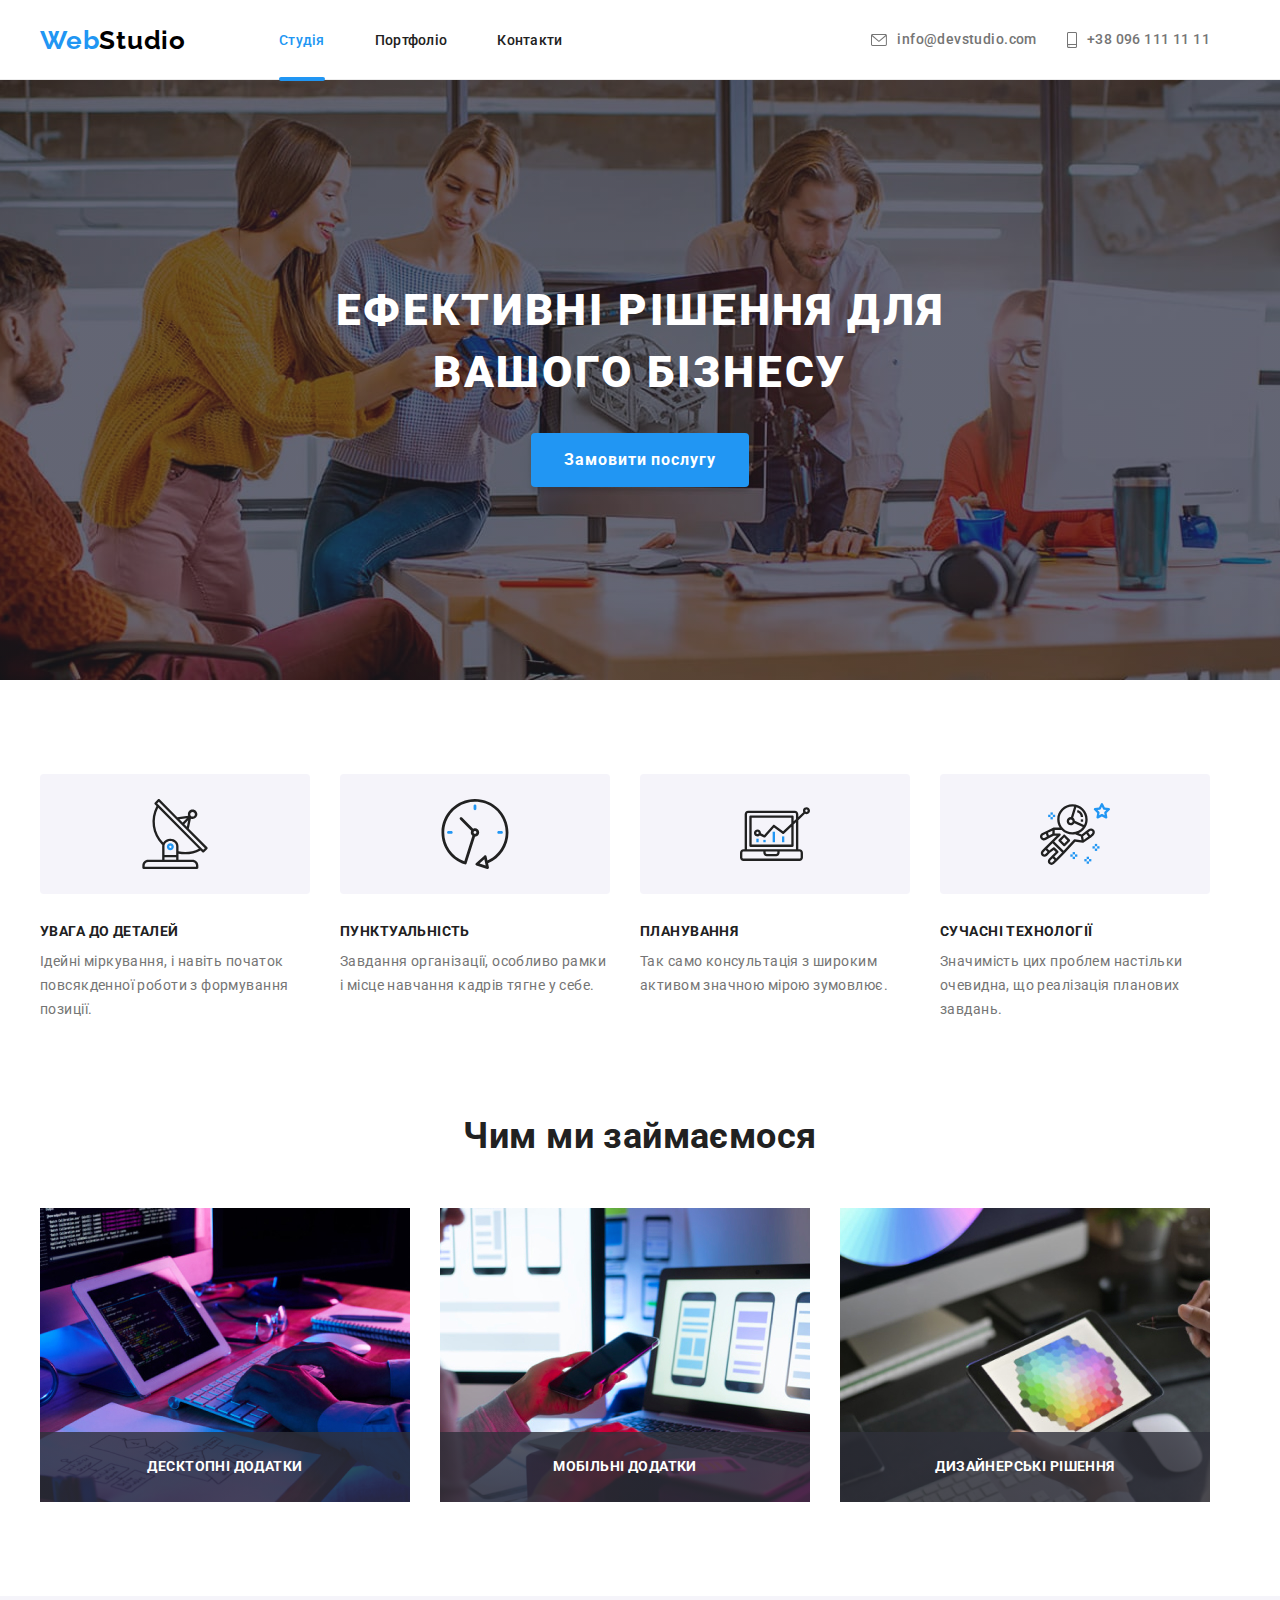
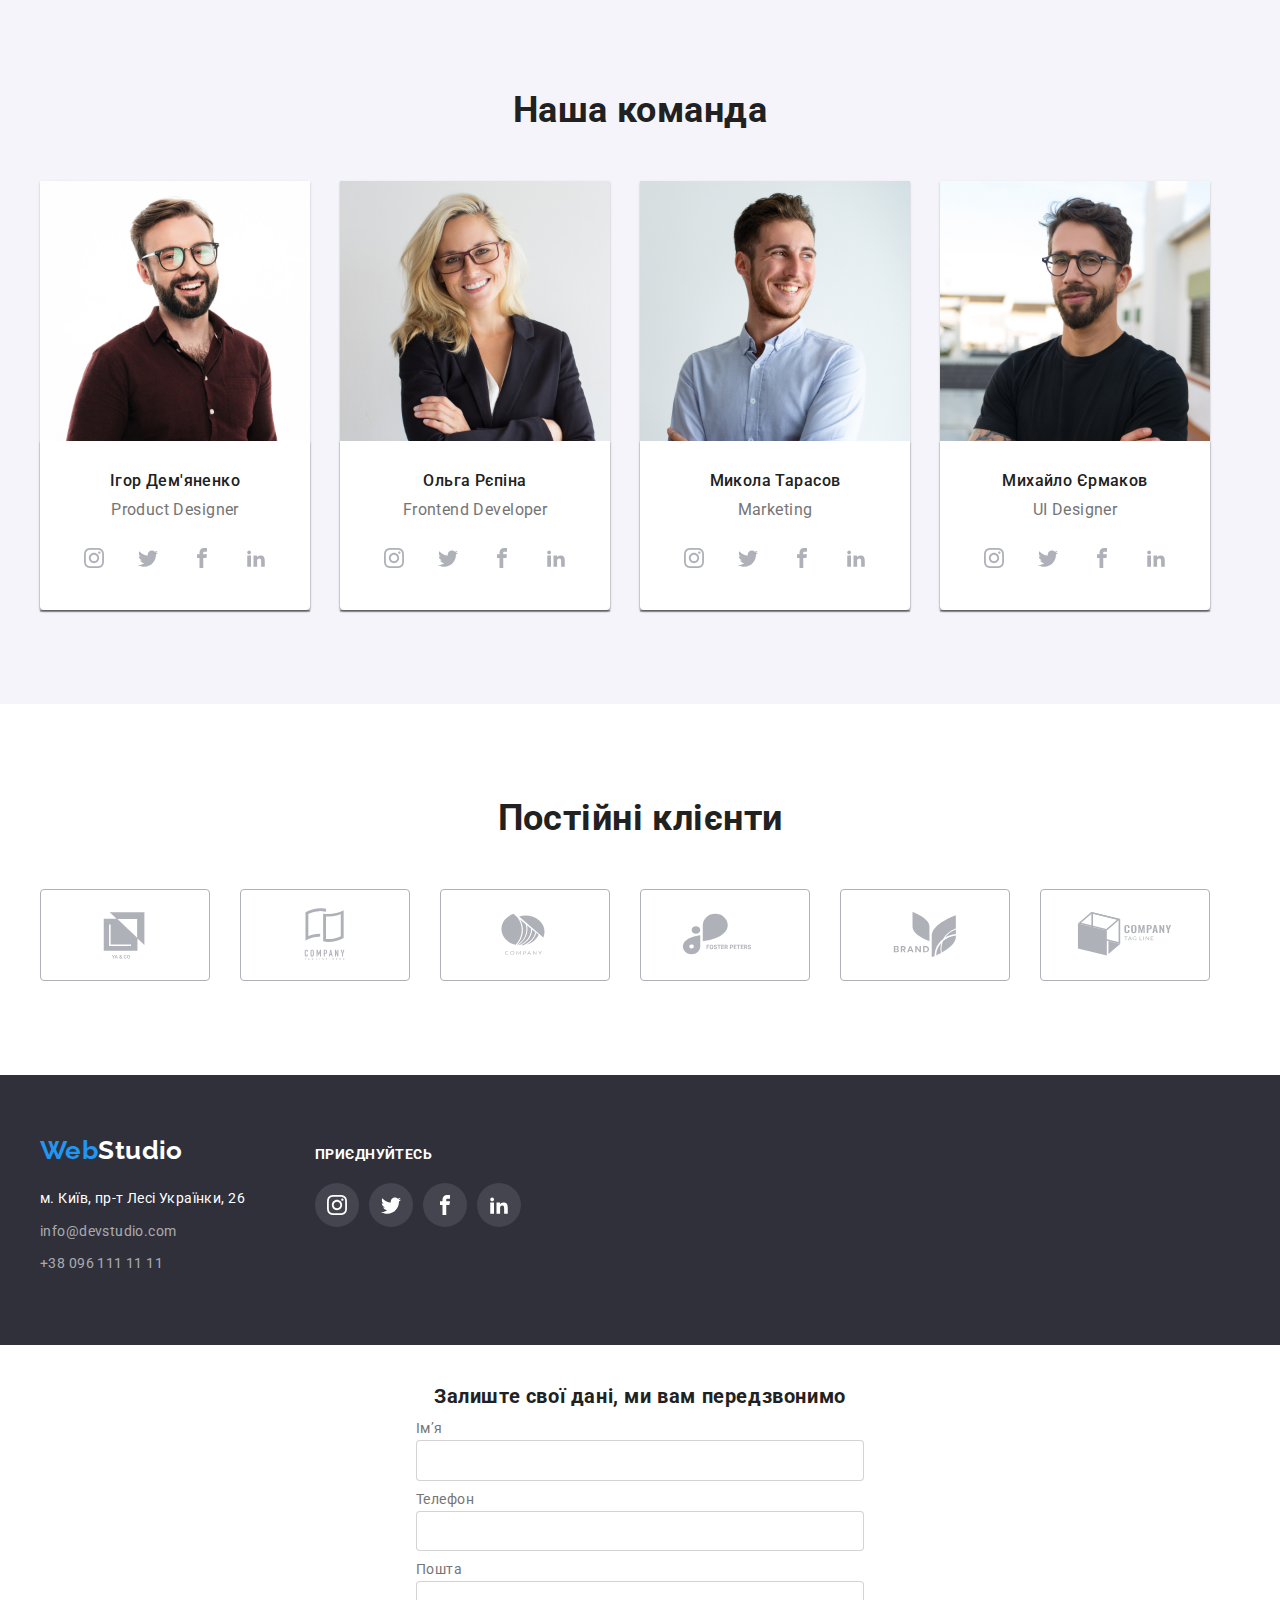
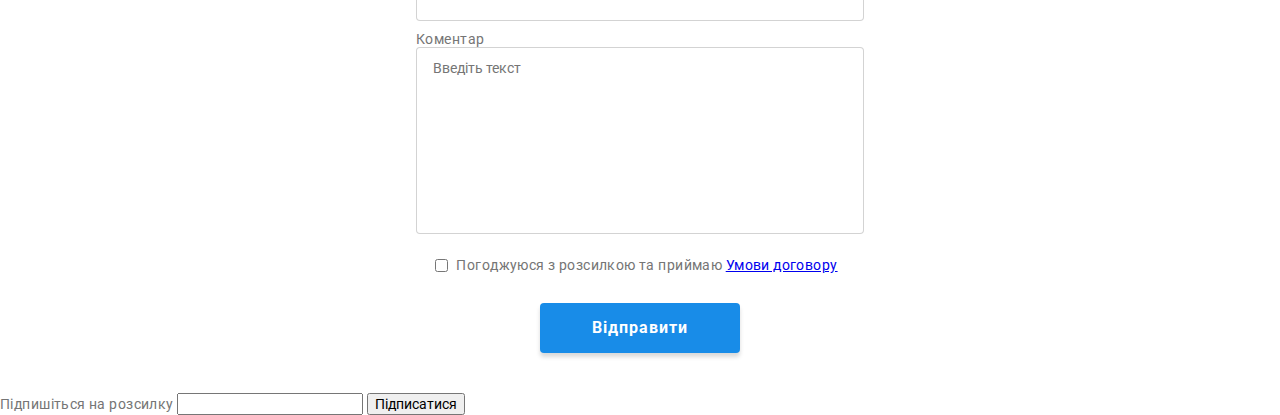
==== index.html @ 07e0fd1a "start" ====
<!DOCTYPE html>
<html lang="en">
    <head>
        <meta charset="UTF-8">
        <meta name="viewport" content="width=device=width, initial-scale=1.0">
        <title>Document</title>
        <link
         href="https://fonts.googleapis.com/css2?family=Roboto:wght@400;500;700&display=swap"
         rel="stylesheet">
        <link href="https://fonts.googleapis.com/css2?family=Roboto:wght@900&display=swap" rel="stylesheet">
        <link href="https://fonts.googleapis.com/css2?family=Raleway:wght@700&display=swap" rel="stylesheet">
        <link rel="stylesheet" href="https://cdnjs.cloudflare.com/ajax/libs/modern-normalize/1.1.0/modern-normalize.min.css">
        <link rel="stylesheet" href="./css/styles.css">
    </head>
    <body>
        <!--Блок перший-Шапка-->
        <header class="header-page">
            <div class="container-header">
                <a class="logo" href="./index.html"><span class="accent">Web</span>Studio  </a>
                <nav>  
                    <ul class="header-nav-list">
                        <li class="item"> <a class="item-link  current" href="" >Студія</a></li>
                        <li class="item"> <a class="item-link" href="./portfolio.html" >Портфоліо</a></li>
                        <li class="item"> <a class="item-link" href="">Контакти</a></li>
                    </ul>
                </nav>
                    <ul class="header-nav-contact">
                        <li class="header-item"> <a href="mailto:info@devstudio.com">
                            <svg class="header-icon" width="16px" height="12px"  > 
                                <use href="./images/symbol-defs.svg#icon-envelope" ></use>
                            </svg>
                             info@devstudio.com</a></li>
                        <li class="header-item"> <a  href="tel:+380961111111">
                            <svg class="header-icon" width="10px" height="16px" > 
                                <use href="./images/symbol-defs.svg#icon-smartphone" ></use>
                            </svg> +38 096 111 11 11</a></li>
                    </ul>
            </div>
        </header>

        <!--Головне-->
        <main>

        <!---------------------------------Герой---------------------------------->
         <section class="hero-page">
            <div class="container-hero ">
                <div class="content-hero">
                    <h1 class="title">Ефективні рішення для вашого бізнесу</h1>
                    <button data-modal-open class="button-primary" type="button" > <span class="text">Замовити послугу</span></button>
                </div>
                
            </div>
           
         </section>

         <!--about-us-->
        <section class="section">
            <div class="container ">
                <ul class="about-us" >
                    <li class="about icon-antenna"> <h3 class="positions">УВАГА ДО ДЕТАЛЕЙ </h3> <p class="text"> Ідейні міркування, і навіть початок повсякденної роботи з формування позиції.</p></li> 
                    <li class="about icon-clock"> <h3 class="positions">ПУНКТУАЛЬНІСТЬ </h3><p class="text">Завдання організації, особливо рамки і місце навчання кадрів тягне у себе.</p></li> 
                    <li class="about icon-diagram"> <h3 class="positions">ПЛАНУВАННЯ</h3> <p class="text">Так само консультація з широким активом значною мірою зумовлює.</p></li> 
                    <li class="about icon-astronaut"> <h3 class="positions">СУЧАСНІ ТЕХНОЛОГІЇ</h3> <p class="text">Значимість цих проблем настільки очевидна, що реалізація планових завдань.</p></li> 
                </ul>
            </div>
        </section>
  <!-------------------------- Чим ми займаємось------------------->
        <section class="section do">
            <div class="container">
                <h2 class="section-names">Чим ми займаємося</h2>
                <ul class="list"> 
                    <li class="point">
                        <div class="point-cord">
                            <div class="point-wrap">
                                <p class="point-text">Десктопні додатки</p>
                            </div>  
                            <img src="./images/box1.jpg" alt="Людина що працює з гаджетом" width="370" >
                        </div>
                    </li>
                    <li class="point">
                        <div class="point-cord">
                            <div class="point-wrap">
                                <p class="point-text">Мобільні додатки</p>
                        </div> 
                            <img src="./images/box2.jpg" alt="Людина що працює з гаджетом" width="370" >
                        </div>
                    </li>
                    <li class="point">
                        <div class="point-cord">
                            <div class="point-wrap">
                                <p class="point-text">Дизайнерські рішення</p>
                            </div> 
                            <img src="./images/box3.jpg" alt="Людина що працює з гаджетом" width="370" >
                        </div>
                    </li>
                        
                </ul>
            </div>
         </section>

       <!--Наша команда-->
        <section class="command-page section">
             <div class="container-command">
                <h2 class="section-names">Наша команда</h2>
                 <ul class="command-page-list">
                    <li class="name-list"> <img src="./images/img.jpg" alt="Фото Ігор Демʼяненко" width="270">
                       <div class="command-info">
                            <h3  class="person-name" >Ігор Дем'яненко</h3>
                            <p class="text">Product Designer</p>
                            <ul class="command-blok-list">
                                <li class="com-sec-bloc-item"> <a class="com-sec-bloc-link"  href=""> 
                                    <svg class="icon" > 
                                        <use href="./images/symbol-defs.svg#icon-instagram" ></use>
                                    </svg></a></li>
                                <li class="com-sec-bloc-item"> <a class="com-sec-bloc-link" href=""> 
                                    <svg  class="icon" > 
                                        <use href="./images/symbol-defs.svg#icon-twitter"></use>
                                    </svg></a></li>
                                <li class="com-sec-bloc-item"> <a class="com-sec-bloc-link" href=""> 
                                    <svg  class="icon"> 
                                        <use href="./images/symbol-defs.svg#icon-facebook"></use>
                                    </svg></a></li>
                                <li class="com-sec-bloc-item"> <a class="com-sec-bloc-link" href=""> 
                                    <svg class="icon"> 
                                        <use href="./images/symbol-defs.svg#icon-linkedin2"></use>
                                    </svg></a></li>
                            </ul>
                        </div>
                    </li>

                    <li class="name-list"> <img src="./images/img1.jpg" alt="Фото Ольга Рєпіна" width="270">
                        <div class="command-info">
                            <h3 class="person-name">Ольга Рєпіна</h3>
                            <p class="text">Frontend Developer</p>
                            <ul class="command-blok-list">
                                <li class="com-sec-bloc-item"> <a class="com-sec-bloc-link" href=""> 
                                    <svg class="icon" > 
                                        <use href="./images/symbol-defs.svg#icon-instagram" ></use>
                                    </svg></a></li>
                                <li class="com-sec-bloc-item"> <a class="com-sec-bloc-link" href=""> 
                                    <svg  class="icon" > 
                                        <use href="./images/symbol-defs.svg#icon-twitter"></use>
                                    </svg></a></li>
                                <li class="com-sec-bloc-item"> <a class="com-sec-bloc-link" href=""> 
                                    <svg  class="icon"> 
                                        <use href="./images/symbol-defs.svg#icon-facebook"></use>
                                    </svg></a></li>
                                <li class="com-sec-bloc-item"> <a class="com-sec-bloc-link"  href=""> 
                                    <svg class="icon"> 
                                        <use href="./images/symbol-defs.svg#icon-linkedin2"></use>
                                    </svg></a></li>
                            </ul>
                        </div>
                    </li>

                    <li class="name-list"> <img src="./images/img2.jpg" alt="Фото Миколо Тарасов" width="270">
                        <div class="command-info">
                            <h3 class=" person-name">Микола Тарасов</h3>
                            <p class="text">Marketing</p>
                            <ul class="command-blok-list">
                                <li class="com-sec-bloc-item"> <a class="com-sec-bloc-link" href=""> 
                                    <svg class="icon" > 
                                        <use href="./images/symbol-defs.svg#icon-instagram" ></use>
                                    </svg></a></li>
                                <li class="com-sec-bloc-item"> <a class="com-sec-bloc-link" href=""> 
                                    <svg  class="icon" > 
                                        <use href="./images/symbol-defs.svg#icon-twitter"></use>
                                    </svg></a></li>
                                <li class="com-sec-bloc-item"> <a class="com-sec-bloc-link"  href=""> 
                                    <svg  class="icon"> 
                                        <use href="./images/symbol-defs.svg#icon-facebook"></use>
                                    </svg></a></li>
                                <li class="com-sec-bloc-item"> <a class="com-sec-bloc-link"  href=""> 
                                    <svg class="icon"> 
                                        <use href="./images/symbol-defs.svg#icon-linkedin2"></use>
                                    </svg></a></li>
                            </ul>
                        </div>
                    </li>

                    <li class="name-list"> <img src="./images/img3.jpg" alt="Фото Михайло Єрмаков" width="270">
                        <div class="command-info">
                            <h3 class=" person-name">Михайло Єрмаков</h3>
                            <p class="text">UI Designer</p>
                            <ul class="command-blok-list">
                                <li class="com-sec-bloc-item"> <a class="com-sec-bloc-link" href=""> 
                                    <svg class="icon" > 
                                        <use href="./images/symbol-defs.svg#icon-instagram" ></use>
                                    </svg></a></li>
                                <li class="com-sec-bloc-item"> <a class="com-sec-bloc-link"  href=""> 
                                    <svg  class="icon" > 
                                        <use href="./images/symbol-defs.svg#icon-twitter"></use>
                                    </svg></a></li>
                                <li class="com-sec-bloc-item"> <a class="com-sec-bloc-link" href=""> 
                                    <svg  class="icon"> 
                                        <use href="./images/symbol-defs.svg#icon-facebook"></use>
                                    </svg></a></li>
                                <li class="com-sec-bloc-item"> <a class="com-sec-bloc-link"  href=""> 
                                    <svg class="icon"> 
                                        <use href="./images/symbol-defs.svg#icon-linkedin2"></use>
                                    </svg></a></li>
                            </ul>
                        </div>
                    </li>
             </ul>
             </div>
        </section>

        <!-- Постійні клієнти -->
        <section class="section-clients">
            <div class="container-clients">
                <h2 class="section-names">Постійні клієнти</h2>
                <ul class="clients-list">
                    <li class="client-item" ><a  class="client-namber" href=""> <svg class="clients-list-icon" width="106" height="60"
                        >
                        <use href="./images/symbol-defsitem.svg#icon-Logo"></use>
                    </svg></a> </li>
                    <li class="client-item" ><a  class="client-namber" href=""> <svg class="clients-list-icon" width="106" height="60">
                        <use href="./images/symbol-defsitem.svg#icon-Logo-5"></use>
                    </svg></a> </li>
                    <li class="client-item" ><a  class="client-namber" href=""> <svg class="clients-list-icon" width="106" height="60">
                        <use href="./images/symbol-defsitem.svg#icon-Logo-1"></use>
                    </svg></a> </li>
                    <li class="client-item" ><a  class="client-namber" href=""> <svg class="clients-list-icon"  width="106" height="60">
                        <use href="./images/symbol-defsitem.svg#icon-Logo-2"></use>
                    </svg></a> </li>
                    <li class="client-item" ><a  class="client-namber" href="" > <svg class="clients-list-icon" width="106" height="60">
                        <use href="./images/symbol-defsitem.svg#icon-Logo-3"></use>
                    </svg></a> </li>
                    <li class="client-item" ><a  class="client-namber" href="" > <svg class="clients-list-icon" width="106" height="60">
                        <use href="./images/symbol-defsitem.svg#icon-Logo-4"></use>
                    </svg></a> </li>
                </ul>
            </div>
       </section>

        </main>

       <!---------------------------------------Футер----------------------->
       <footer class="footer-page">
        <div class="container-footer">
            <div>
                <a class="footer-logo" href="./index.html"><span class="accent">Web</span>Studio</a>
                <address class="footer-style">
                    <ul class="footer-list">
                        <li class="footer-item"><a class="footer-address" href="https://goo.gl/maps/uBSmtqLPdZ89o5kn9"
                             target="_blank"
                            rel="noopener noreferrer" >м. Київ, пр-т Лесі Українки, 26</a ></li>
                        <li class="footer-item"><a class="footer-contact" href="mailto:info@devstudio.com">info@devstudio.com</a></li>
                        <li class="footer-item"><a class="footer-contact" href="tel:+380961111111">+38 096 111 11 11</a></li>
                    </ul>
                </address>
            </div>
             <div class="footer-sec-blok">
                <h3 class="footer-sec-blok-title">Приєднуйтесь</h3>
                <ul class="footer-sec-blok-list">
                    <li class="sec-bloc-item"> <a class="footer-bloc-link" href=""> 
                        <svg class="icon" > 
                            <use href="./images/symbol-defs.svg#icon-instagram" ></use>
                        </svg></a></li>
                    <li class="sec-bloc-item"> <a  class="footer-bloc-link"href=""> 
                        <svg  class="icon" > 
                            <use href="./images/symbol-defs.svg#icon-twitter"></use>
                        </svg></a></li>
                    <li class="sec-bloc-item"> <a  class="footer-bloc-link"href=""> 
                        <svg  class="icon"> 
                            <use href="./images/symbol-defs.svg#icon-facebook"></use>
                        </svg></a></li>
                    <li class="sec-bloc-item"> <a  class="footer-bloc-link" href=""> 
                        <svg class="icon"> 
                            <use href="./images/symbol-defs.svg#icon-linkedin2"></use>
                        </svg></a></li>
                </ul>
            </div>
        </div>    
        </footer>


        <div class="backdrop is-hidden " data-modal>
            <div class="modal">
                <button data-modal-close class="but-close"  type="button" >
                    <svg class="close" width="18" height="18"> 
                         <use href="./images/symbol-defs.svg#icon-close-black-18dp-2-1"></use>
                    </svg> 
                </button>
            </div>
        </div>


        <script src="./js/modal.js"></script>
    </body>
</html>
 
<!-- <span class="icon"></span> -->








    <form class="modal-form" action="">
        <p class="modal-text">Залиште свої дані, ми вам передзвонимо</p>
        <div class="date">
            <div class="form-item">
                <label > Імʼя</label>
                <input type="text" name="name" />
            </div>
        
            <div class="form-item">
                <label > Телефон</label>
                <input type="tel" name="tel"/>
            </div>
        
            <div class="form-item">
                <label  >Пошта</label>
                <input type="email" name="mail" />
            </div>
           
            <label > Коментар</label>
            <textarea class="commet" name="comment" placeholder="Введіть текст"  rows="10"></textarea>
            
        </div>
        
        <div class="action">
            <input class="modal-agree" type="checkbox"  name="agree" value="" id="agree" />
            <label for="agree"> Погоджуюся з розсилкою та приймаю  <a href=" Умови договору">Умови договору</a> </label>
        </div>  
           
            <button class="modal-bt" type="submit">  Відправити</button>
        
    
    </form>


<form action="">
    <label for="" > Підпишіться на розсилку</label>
    <input type="text" name="name" id="" />
   
    <button type="submit"> Підписатися </button>
</form>
---- css/styles.css ----
ul,
ol {
    padding: 0;
}

body,
h1,
h2,
h3,
h4,
h5,
h6,
p,
ul,
ol,
li,
figure,
figcaption,
blockquote,
dl,
dd {
    margin: 0;
}

 :root{
    --primery-text-color:#757575;
    --title-text-color:#212121;
    --accent-color: #2196F3;
 }
 
 body{
    background-color: #FFFFFF;
    color: var(--primery-text-color);
    font-family: Roboto, sans-serif;
    font-size: 14px;
    letter-spacing: 0.03em;
 }

 ul{
    list-style: none;
    margin: 0;
 }

 img {
    display: block
   }

/* header */
.header-page,
.header-page-portfolio{
    height: 80px;
    margin-left: 0;
    margin-right: 0;
    

    background-color: #FFFFFF;
    color:var(--title-text-color);
    border-bottom:1px solid #ECECEC;
}


.container-header{
    display: flex;
    align-items: center;
    margin-left: auto;
    margin-right: auto;
    width: 1200px;
}


.header-page-portfolio,
.main-page{
    margin-bottom: 94px;
}

.logo{
    padding-top: 24px;
    padding-bottom: 24px;

    color: #000000;
    font-family: Raleway, sans-serif;
    font-weight: 700;
    font-size: 26px;
    line-height: 1.2;
    letter-spacing: 0.03em;
    text-decoration: none;
}

 .accent{
    color: var(--accent-color)
}

.header-nav-list{
    display: flex;
    margin-left: 93px;
    padding-left: 0;

   
}


.header-nav-list .item +.item{
    margin-left: 50px;
}

.header-nav-list a{
    padding-top: 32px;
    padding-bottom: 32px;
    color: #212121;
    letter-spacing: 0.02em;
    font-weight: 500;
    font-size: 14px;
    line-height: 1.14;
    text-decoration: none;

    transition: color  250ms cubic-bezier(0.4, 0, 0.2, 1);
}



.header-nav-list,
.header-nav-contact,
.about-us,
.list,
.command-page-list,
.nav-examples,
.examples-of-work{
    margin-top: 0;
    margin-bottom: 0;
}


.item{
    position: relative;
    padding-bottom: 32px;
    padding-top: 32px;
}





 .item-link::after{
    display: block;
    content: '';
    background-size: contain;
    width: 100%;
    height: 4px;
    margin: 0;
   
    background: var(--accent-color) ;
    opacity: 0;
    border-radius: 2px;

    position: absolute;
    bottom: 0;
   
}


.item .current,
.item .current::after
 {
    color: var(--accent-color);
    opacity: 1;
   
}


.examples-type{
    position: relative;
    width: calc ((100%-60px) / 3);
    margin-right: 30px;
    margin-bottom: 30px;
    overflow: hidden;

}

.header-nav-list a:hover,
.header-nav-list a:focus {
    color: #2196F3;
   
}

.header-item:hover .header-icon,
.header-item:focus .header-icon{
   fill: var(--accent-color);
   
}

.header-item{
    margin-right: 30px;
}




/* .current.item::after{
    color: var(--accent-color); 
} */

.header-icon{
    margin-right: 10px;
    fill: currentColor;
    transition: fill  250ms cubic-bezier(0.4, 0, 0.2, 1);
 }

.header-nav-contact a{
    display: flex;
    align-items: center;
    padding-top: 32px;
    padding-bottom: 32px;
    color: var(--primery-text-color);
    font-weight: 500;
    font-size: 14px;
    line-height: 1.14;
    text-decoration: none;

    transition: color  250ms cubic-bezier(0.4, 0, 0.2, 1);
}

.header-nav-contact{
    display: flex;
    align-items: center;
    margin-left: auto;
    
}

.header-nav-contact .item +.item{
    margin-left: 50px;
}

.header-nav-contact a:hover,
.header-nav-contact a:focus{
    color: var(--accent-color);
    
}

/* -------------------------------main--------------------------------- */

.section-names{
    margin-top: 0;
    margin-bottom: 50px;
    color:var(--title-text-color);
    font-weight: 700;
    font-size: 36px;
    line-height: 1.16;  
    text-align: center;
}


/* ------------------герой--------------------- */
.container-hero{
    margin-left: auto;
    margin-right: auto;
    width: 1200px;
    text-align: center;
}

.hero-page{
    height: 600px; 
    max-width: 1600px; 
    margin-left: auto;
    margin-right: auto;
    background-color: #2F303A;
    background-image: linear-gradient( to right,
        rgba(47, 48, 58, 0.4),
        rgba(47, 48, 58, 0.4)),
        url(../images/backgroundfoto.jpg);
    background-repeat: no-repeat;
    background-position: center;
    background-size:cover;
   
    
}

.content-hero{
    padding-top: 200px;
    padding-bottom: 200px;
}

.button-primary{
    display: inline-block;
    
    border-radius: 4px;
    border:  1px solid transparent;
    padding: 10px 32px;
    cursor: pointer;

    background-color: var(--accent-color);
    color: #FFFFFF;
    font-family: inherit;
   
    box-shadow: 0px 4px 4px rgba(0, 0, 0, 0.15);

    transition: text-shadow  250ms cubic-bezier(0.4, 0, 0.2, 1);
 }

.button-primary .text{
    font-weight: 700;
    font-size: 16px;
    line-height: 2.0;
    align-items: center;
    letter-spacing: 0.06em;
}

.button-primary:hover,
.button-primary:focus{
    text-shadow: 0px 4px 4px rgba(0, 0, 0, 0.25);
    
}



.hero-page .title{
    margin-top: 0;
    margin-bottom: 30px;

    color:  #FFFFFF;
    font-weight: 900;
    font-size: 44px;
    line-height: 1.4;
    text-align: center;
    letter-spacing: 0.06em;
    text-transform: uppercase;
    max-width: 696px;
    margin-left: auto;
    margin-right: auto;
  
}


/*---------------------- about us --------------------------*/
.section{
    padding-top: 94px;
    
}

.do{
    padding-bottom: 94px;
}

.about-us{
   display:flex;
   /* outline: 2px solid tomato; */
   padding-left: 0;
}

.positions,
.footer-sec-blok-title{
    margin-top: 0;
    margin-bottom: 10px;

    color: var(--title-text-color);
    font-weight: 700;
    font-size: 14px;
    line-height: 1.14;
}

.about-us .text{
    margin-top: 0;
    margin-bottom: 0;
    max-width: 270px;

    font-size: 14px;
    line-height: 1.71;
}

.about-us .about+ .about{
    margin-left: 30px;
}


.about::before{
    display: block;
    content:'';
    background-size:contain;
    height: 120px;
    max-width: 270px;
    margin-bottom: 30px;
    background: #F5F4FA;
   
    border-radius: 4px;
}


.icon-antenna::before{
    background-image: url(../images/antenna.svg);
    background-position: center;
    background-repeat: no-repeat;
}

.icon-clock::before{
    background-image: url(../images/clock.svg);
    background-position: center;
    background-repeat: no-repeat;
}

.icon-diagram::before{
    background-image: url(../images/diagram.svg);
    background-position: center;
    background-repeat: no-repeat;
}

.icon-astronaut::before{
    background-image: url(../images/astronaut.svg);
    background-position: center;
    background-repeat: no-repeat;
}


/* --------------------------Чим ми займаємось --------------------------*/
.list{
    display: flex;
    padding-left: 0;
}

.list .point+ .point{
    margin-left: 30px;
}

.point-cord{
    
    position: relative;
}

.point-wrap {
    position:absolute;
    bottom: 0;
    width: 370px;
    height: 70px;
    background-image: linear-gradient( to right,
    rgba(47, 48, 58, 0.8),
    rgba(47, 48, 58, 0.8) );

}
.point-text {
    position: absolute;
    top: 50%;
    left: 50%;
    transform: translate(-50%, -50%);
    color: #ffffff;
    font-weight: 700;
    font-size: 14px;
    line-height: 1.14;
    letter-spacing: 0.03em;
    text-transform: uppercase;
 }


/* ----------------------------Наша команда -------------*/
.container{
    margin-left: auto;
    margin-right: auto;
    width: 1200px;
    /* outline: 2px solid tomato; */
 }


.container-command,
.container-clients{
    /* outline: 2px solid tomato; */
    margin-left: auto;
    margin-right: auto;
    width: 1200px;
    padding-top: 94px;
    padding-bottom: 94px;
}

.command-page{
    padding-top: 0;
    background-color: #F5F4FA; 
 }

.command-info{
    
    padding-top: 30px;
    padding-bottom: 30px;
    box-shadow: 0px 1px 3px rgba(0, 0, 0, 0.12), 0px 1px 1px rgba(0, 0, 0, 0.14), 0px 2px 1px rgba(0, 0, 0, 0.2);
}

.command-page .text{
    margin: 0;
    margin-bottom: 16px;
    font-size: 16px;
    line-height: 1.2;
    text-align: center;
}

.command-page-list,
.clients-list{
    display: flex;
    padding-left: 0;
}

.command-page-list .name-list+ .name-list{
    margin-left: 30px;
}

.name-list{
    background-color: #FFFFFF;
    box-shadow: 0px 1px 3px rgba(0, 0, 0, 0.12), 0px 1px 1px rgba(0, 0, 0, 0.14), 0px 2px 1px rgba(0, 0, 0, 0.2);
    border-radius: 0px 0px 4px 4px;
}

.person-name{
    margin-top: 0;
    margin-bottom: 10px;

    text-align: center;
    color: var(--title-text-color);
    font-weight: 500;
    font-size: 16px;
    line-height: 1.2;
}

/* ---------------------------постійні клієнти----------------- */


.client-namber{
    display: flex;
    justify-content: center;
    align-items: center;
    width: 170px;
    height: 92px;
    border: 1px solid #AFB1B8;
    border-radius: 4px;
    cursor: pointer;

    transition: border 250ms cubic-bezier(0.4, 0, 0.2, 1);
 }

 .clients-list-icon{
    fill: #AFB1B8;

    transition: fill 250ms cubic-bezier(0.4, 0, 0.2, 1);
 }

 .clients-list .client-item+ .client-item{
    margin-left: 30px;
 }

.client-namber:hover ,
.client-namber:focus {
    border: 1px solid var(--accent-color);
    
    
}
    
.client-namber:hover .clients-list-icon,
.client-namber:focus .clients-list-icon{
    fill: var(--accent-color);
    
} 
   

.clients-link {
   text-decoration: none;
}



/* ----------------------------footer----------------------------- */

.container-footer{
    display: flex;
   
    padding-top: 60px;
    padding-bottom: 60px;
    margin-left: auto;
    margin-right: auto;
    width: 1200px;
    /* outline: 2px solid tomato; */
}

.footer-logo{
    display: block;
    margin-bottom: 20px;

    color: #FFFFFF;
    font-family: Raleway, sans-serif;
    font-weight: 700;
    font-size: 26px;
    line-height: 1.2;
    text-decoration: none;
}

.footer-item{
    display: block;
    margin-bottom: 9px;
    line-height: 1.71;
}

.footer-style{
    font-style: normal;
}

.footer-address,
.footer-contact{
    text-decoration: none;
}

.footer-page{
    
    background-color: #2F303A; 
    font-size: 14px;
    line-height: 1.2;
    letter-spacing: 0.03em;
}

 .footer-address{
    color: #FFFFFF;
}

.footer-contact{
    color:  rgba(255, 255, 255, 0.6);

    transition: color 250ms cubic-bezier(0.4, 0, 0.2, 1);
    
}

.footer-contact:hover,
.footer-contact:focus{
    color: var(--accent-color);
    
}

.footer-list,
.footer-sec-blok-list{
    margin-top: 0;
    margin-bottom: 0;
    padding-left: 0;
}


.footer-sec-blok {
    margin-top: 12px;
    margin-left: 70px;
    
}

.footer-sec-blok-title {
    color:  #FFFFFF;
    margin-bottom: 20px;
    text-transform: uppercase;
}

.footer-sec-blok-list,
.command-blok-list {
    display: flex;
    height: 44px;
    gap: 10px;
}

.command-blok-list .icon{
    fill: #AFB1B8;
}


.com-sec-bloc-link{
    display: flex;
    justify-content: center;
    align-items: center;
    border-radius: 50%;
    background-color: #ffffff;
    width: 44px;
    height: 44px;
    /* background-repeat: no-repeat; */
   
   
    padding: 0;
    cursor: pointer;

    transition: background-color 250ms cubic-bezier(0.4, 0, 0.2, 1),
    fill 250ms cubic-bezier(0.4, 0, 0.2, 1);
}

.command-blok-item> .com-sec-bloc-link{
    background-color: #ffffff;
    
} 

.sec-bloc-link{
    justify-content: center;
    align-items: center;
    border-radius: 50%;
}

.com-sec-bloc-link:hover,
.com-sec-bloc-link:focus {
    background-color: var(--accent-color);
   

}

.com-sec-bloc-link:hover .icon,
.com-sec-bloc-link:focus .icon {
    fill: #ffffff;
    
}

.command-blok-list{
    display: flex;
    justify-content: center;
    /* fill: AFB1B8; */
}



.footer-bloc-link{
    display: flex;
    justify-content: center;
    align-items: center;
    border-radius: 50%;
    background-color: rgba(255, 255, 255, 0.1);
    width: 44px;
    height: 44px;
    background-repeat: no-repeat;
   
   
    padding: 0;
    cursor: pointer;

    transition: background-color 250ms cubic-bezier(0.4, 0, 0.2, 1);
}

.footer-bloc-link:hover,
.footer-bloc-link:focus{
    background-color: var(--accent-color);
    
}


.icon{
    fill: #ffffff;
    width: 20px;
    height: 20px;
    transition: fill 250ms cubic-bezier(0.4, 0, 0.2, 1);
 }

/*-------------------------- стилі Портфоліо -----------------*/
.body-page{
    font-family: Roboto, sans-serif;
    letter-spacing: 0.03em;
}
 
.main-page{
    background-color: #FFFFFF;
    color: var(--primery-text-color);
}


/* Навігатор прикладів */
.hide{
    display: none;
}

.button-secondary{
    border-radius: 4px;
    border: 1px solid transparent;
    padding: 6px 22px;

    background-color: #F5F4FA;
    font-family: inherit;
    cursor: pointer;
    color:var(--title-text-color);
    font-weight: 500;
    font-size: 16px;
    line-height: 1.6;

    transition: background-color 250ms cubic-bezier(0.4, 0, 0.2, 1), 
    color 250ms cubic-bezier(0.4, 0, 0.2, 1), box-shadow 250ms cubic-bezier(0.4, 0, 0.2, 1);
 }

.nav-examples{
    display: flex;
    justify-content: center;
    
    margin-bottom: 50px;
    padding-left: 0;

    color: var(--title-text-color);
}

.nav-examples .examples-item + .examples-item{
    margin-left: 8px;

}

.nav-examples .button-secondary:hover,
.nav-examples .button-secondary:focus{
    background-color: var(--accent-color);
    color: #FFFFFF;
    box-shadow: 0px 4px 4px rgba(0, 0, 0, 0.25);
    
}


/* Приклади робіт */
.examples-of-work {
    display: flex;
    flex-wrap: wrap;
    padding-left: 0;
    
}

.examples-type{
    position: relative;
    width: calc ((100%-60px) / 3);
    margin-right: 30px;
    margin-bottom: 30px;
    transition:  box-shadow 250ms cubic-bezier(0.4, 0, 0.2, 1)

}

.img-wrap{
   overflow: hidden;
   position: relative;
}

.overlay {
  position: absolute;
  top: 0;
  
  width: 370px;
  height: 294px;
  background-color: rgba(33, 150, 243, 0.9);
  transform: translatey(100%);
  transition: transform 250ms cubic-bezier(0.4, 0, 0.2, 1); 
}

.examples-type:hover .overlay{
    transform: translatey(0);
}

.examples-type:hover,
.examples-type:focus{
    box-shadow: 0px 4px 4px rgba(0, 0, 0, 0.25);
  
}

.sub-examples-type-text {
    
    padding: 63px 24px;
    margin: 0;
    
    font-size: 18px;
    line-height: 1.56;
    letter-spacing: 0.03em;
    color: #FFFFFF;
}



.examples-type:nth-child(3n){
    margin-right: 0;
}

.examples-type:nth-last-child(-n+3){
    margin-bottom: 0;
}

.examples-card{
    padding: 20px 24px;
    border: 1px solid #EEEEEE;
    border-top: none;
    
}

.examples-of-work .title{
    margin-top: 0;
    margin-bottom: 4px;

    color: var(--title-text-color);
    letter-spacing: 0.06em;
    font-weight: 700;
    font-size: 18px;
    line-height: 2.0;
}

.examples-of-work .text{
    font-size: 16px;
    line-height: 1.8;
    margin-top: 0;
   
}

.backdrop {
    position: fixed;
   
    top: 0;
    left: 0;
    width: 100%;
    height: 100%;
    background-color:rgba(0, 0, 0, 0.2);

    opacity: 1;
    transition: opacity 250ms cubic-bezier(0.4, 0, 0.2, 1) scale(1);

}  


.backdrop.is-hidden{
    opacity: 0;
    pointer-events: none;
    transform: scale(0);
}

.backdrop.is-hidden .modal{
    transform: translate(-50%, -50%) scale(1);
}

.modal {
    position: absolute;
    top: 50%;
    left: 50%;
    transform: translate(-50%, -50%) scale(0.7);

    width: 528px;
    height: 581px;

    background-color: #fff;
  
    transition: transform 250ms cubic-bezier(0.4, 0, 0.2, 1);
}


.but-close{
    display: flex;
    justify-content: center;
    align-items: center;
    width: 30px;
    height: 30px;
    border:1px solid rgba(0, 0, 0, 0.1);
    background-color: #fff;
    border-radius: 50%;
    cursor: pointer;

    position: absolute;
    right: 0;
    margin-top: 8px;
    margin-right: 8px;
}



.modal-text{
 margin: 0;   
 margin-bottom: 12px;
 padding: 0;
 font-family: 'Roboto';
 font-style: normal;
 font-weight: 700;
 font-size: 20px;
 line-height: 23px;
  text-align: center;
 letter-spacing: 0.03em;

    color: #212121;

}

.modal-form{
    display: flex;
    align-items: center;
    flex-direction: column;
    
    padding: 40px;
}

.date{
    width: 448px;
    margin-bottom: 20px;
}

.form-item{
   
    border-radius: 4px;
    margin-bottom: 10px;
    display: flex;
    flex-direction: column;
   
}
 
.form-item input{
    margin: 0;
    padding: 11px 12px;
    border: 1px solid rgba(33, 33, 33, 0.2);
    border-radius: 4px;
    
}

.modal-agree{
    margin-right: 8px;
}

.form-item label{
    margin-bottom: 4px;

}

.commet{
    padding: 12px 16px;
    width: 100%;
    resize: none;
    border: 1px solid rgba(33, 33, 33, 0.2);
    border-radius: 4px;
}


.action{
    display: flex;
    align-items: center;
    margin-right: 7px;
    margin-bottom: 30px;
}

.placeholder{
    font-weight: 400;
    font-size: 12px;
    line-height: 14px;
    letter-spacing: 0.01em;

    color: rgba(117, 117, 117, 0.5);

}

.modal-bt{
width: 200px;
height: 50px;
background: #188CE8;

border-radius: 4px;
font-weight: 700;
font-size: 16px;
line-height: 30px;
letter-spacing: 0.06em;
color: #fff;
box-shadow: 0px 4px 4px rgba(0, 0, 0, 0.15);
border-style: none;
}
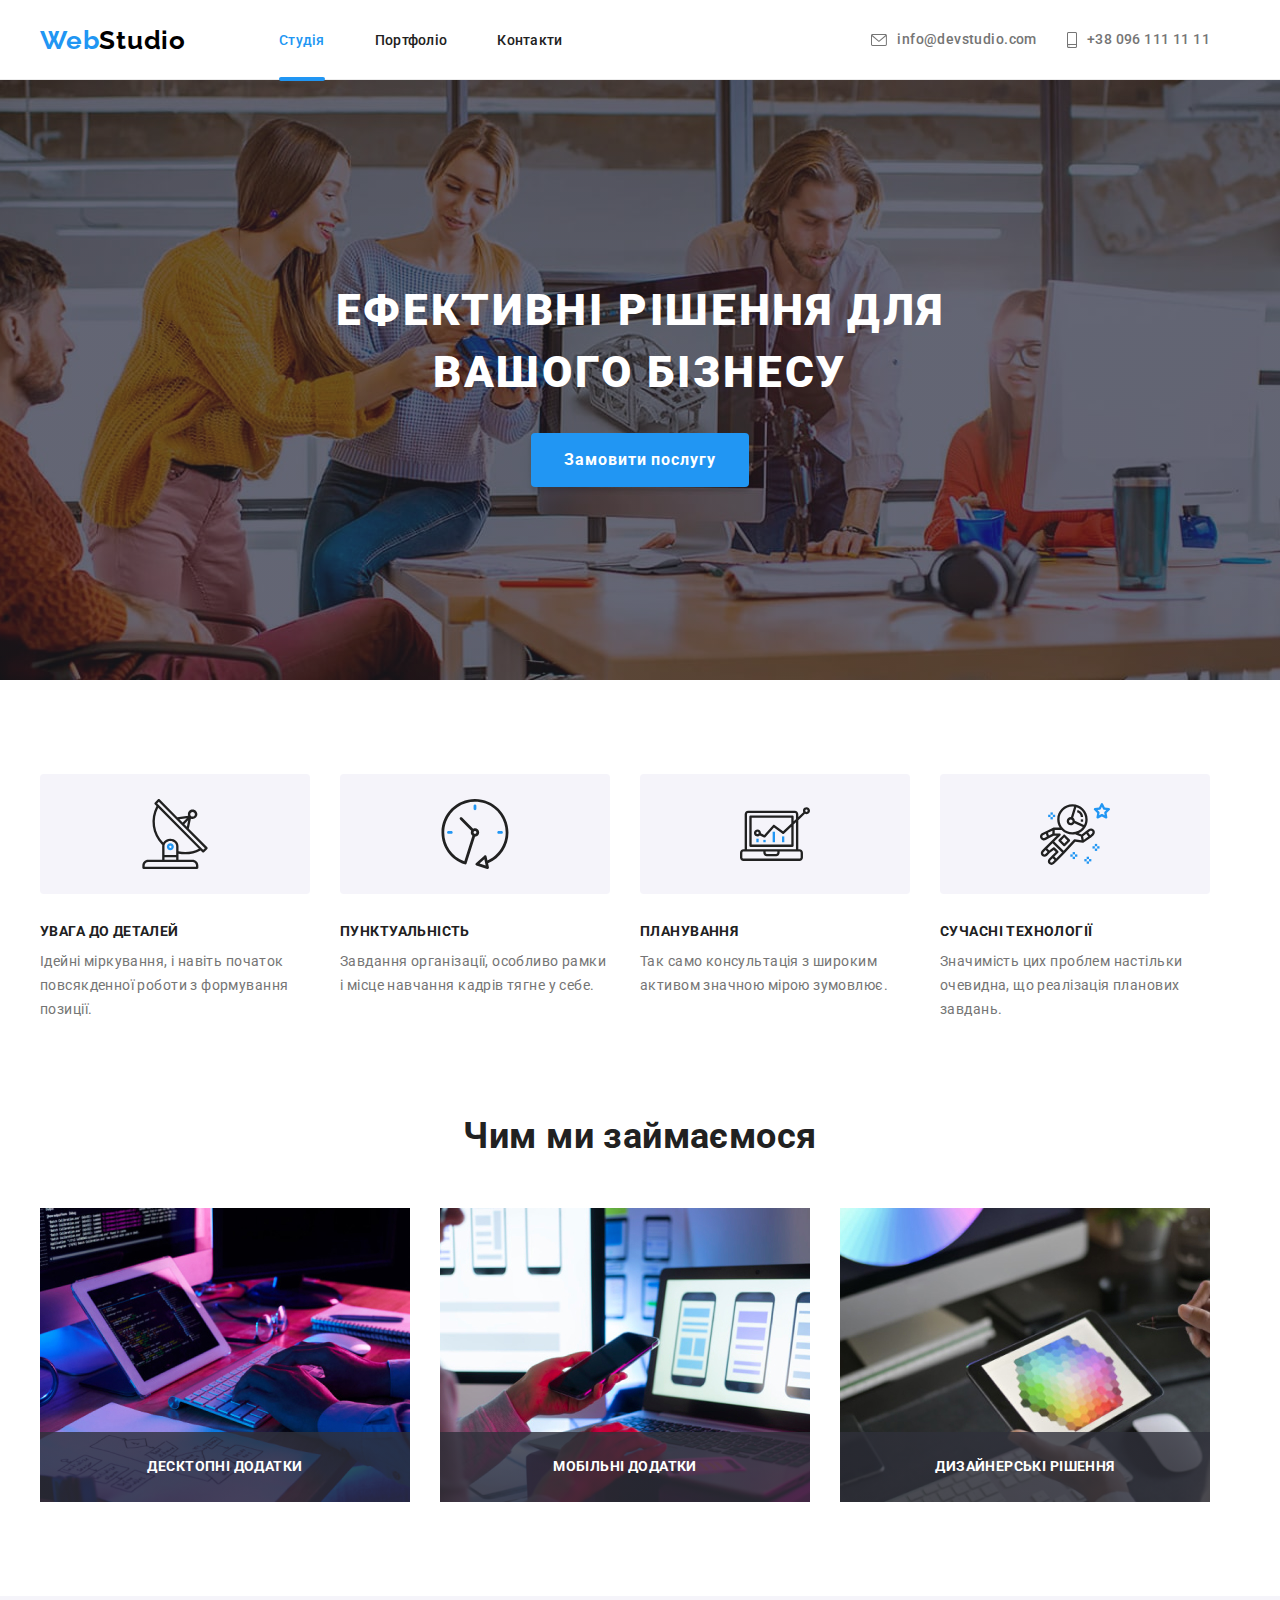
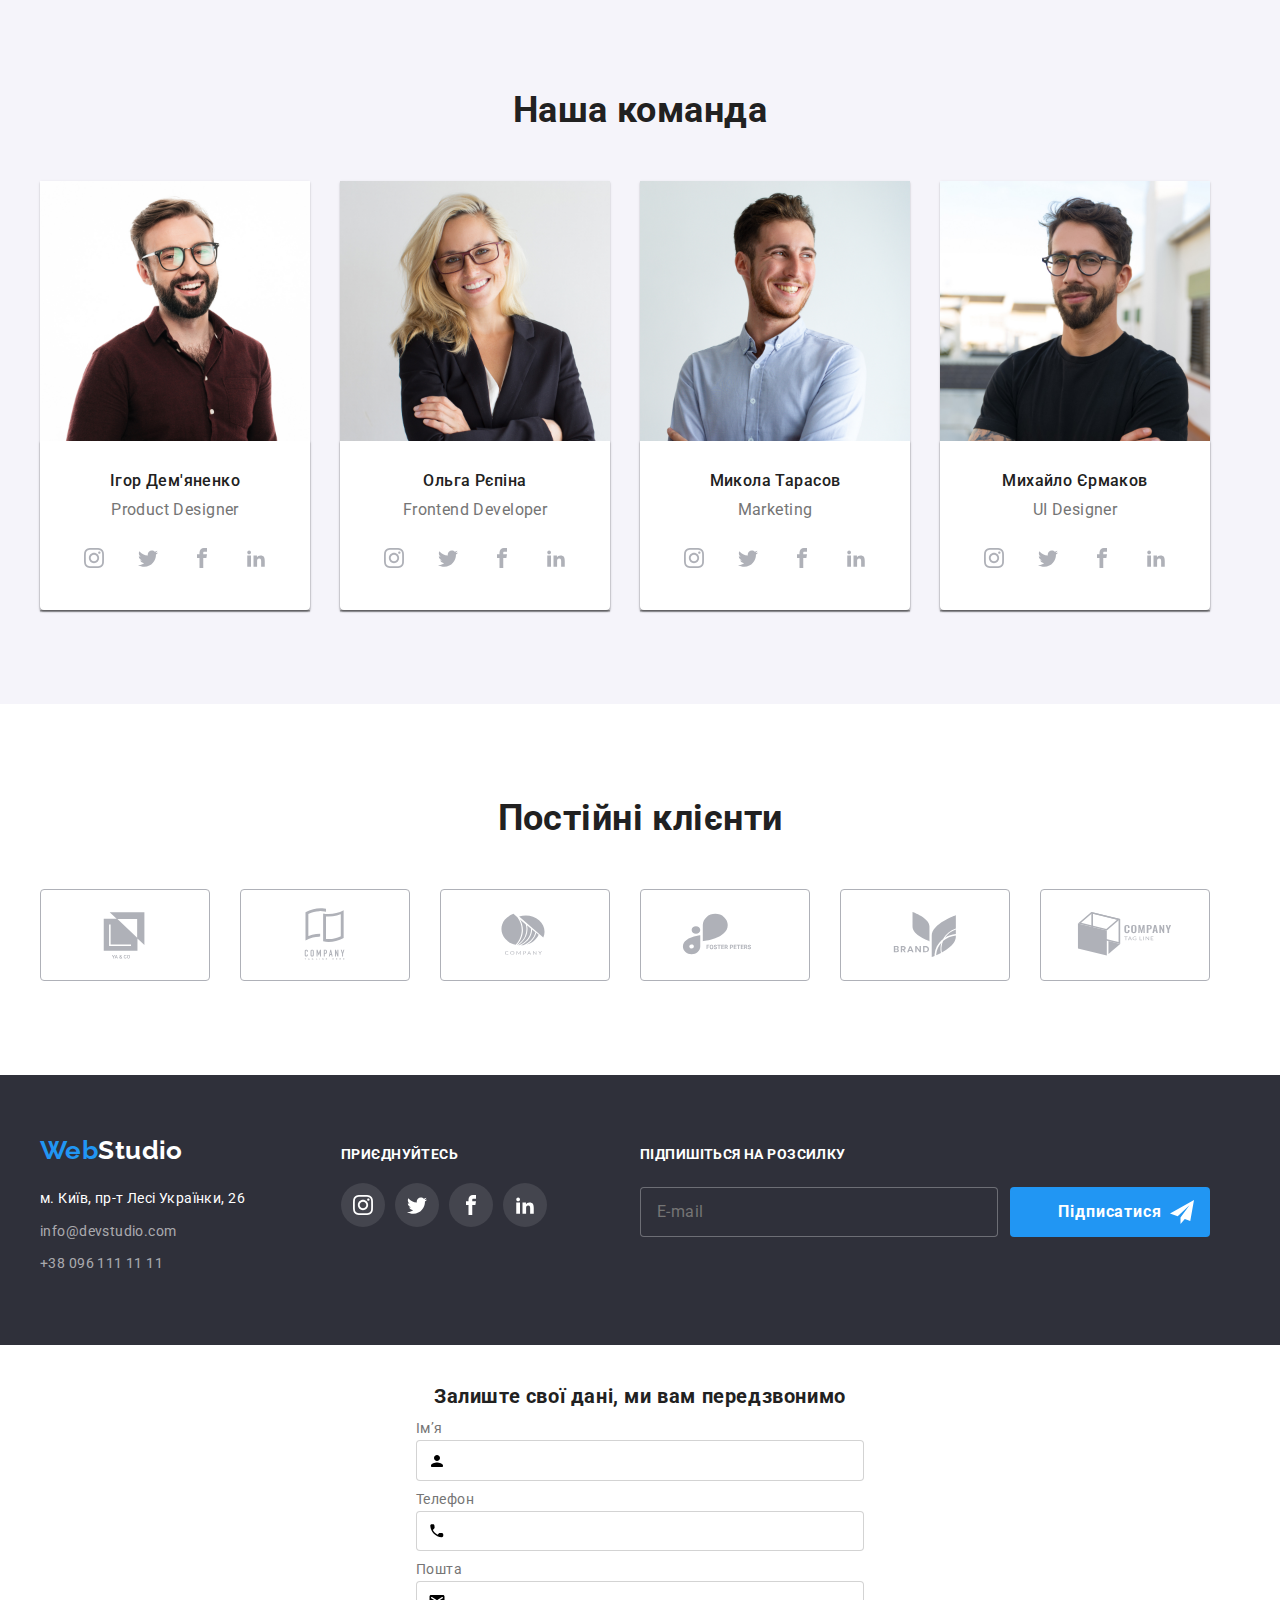
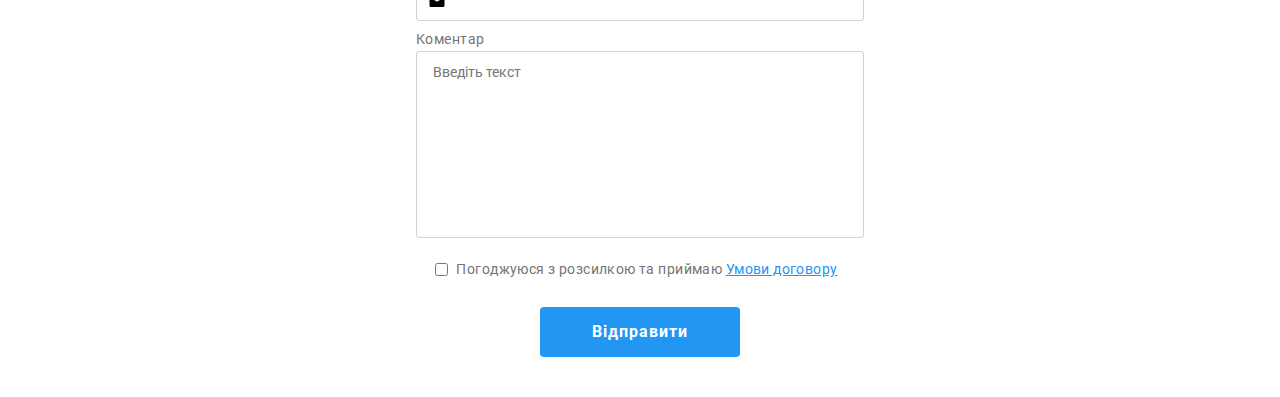
==== commit 30a2905c: "befor-sec-video" ====
--- a/index.html
+++ b/index.html
@@ -239,7 +239,7 @@
        <!---------------------------------------Футер----------------------->
        <footer class="footer-page">
         <div class="container-footer">
-            <div>
+            <div class="first-footer-blok" >
                 <a class="footer-logo" href="./index.html"><span class="accent">Web</span>Studio</a>
                 <address class="footer-style">
                     <ul class="footer-list">
@@ -251,7 +251,7 @@
                     </ul>
                 </address>
             </div>
-             <div class="footer-sec-blok">
+            <div class="footer-sec-blok">
                 <h3 class="footer-sec-blok-title">Приєднуйтесь</h3>
                 <ul class="footer-sec-blok-list">
                     <li class="sec-bloc-item"> <a class="footer-bloc-link" href=""> 
@@ -272,8 +272,20 @@
                         </svg></a></li>
                 </ul>
             </div>
-        </div>    
-        </footer>
+        
+        
+        <form class="sec-modal-form" action="">
+            <h3 class="sec-modal-lable" > Підпишіться на розсилку</h3>
+            <div class="activ">
+                <input type="sec-modal-text" name="name" placeholder="E-mail" id="" />
+                <button class="modal-bt"  type="submit"> Підписатися </button>
+                <svg  class="footer-form-icon"  width="24" height="24"> 
+                    <use href="./images/symbol-defs.svg#icon-icon-send-1"></use>
+                </svg>
+            </div>
+        </form>
+    </div>  
+    </footer>
 
 
         <div class="backdrop is-hidden " data-modal>
@@ -304,28 +316,41 @@
         <p class="modal-text">Залиште свої дані, ми вам передзвонимо</p>
         <div class="date">
             <div class="form-item">
-                <label > Імʼя</label>
-                <input type="text" name="name" />
-            </div>
-        
+                <label  for="name"> Імʼя</label>
+                <input class="connection-field"  type="text" name="name" id="name" />
+                <svg  class="form-icon" width="18" height="18"> 
+                    <use href="./images/symbol-defs.svg#icon-person-black-18dp-1" ></use>
+                </svg>
+            </div>  
+                
+            
             <div class="form-item">
-                <label > Телефон</label>
-                <input type="tel" name="tel"/>
+                <label for="tel" > Телефон</label>
+                <input class="connection-field " type="tel" name="tel" id="tel"/>
+                <svg  class="form-icon" width="18" height="18"> 
+                    <use href="./images/symbol-defs.svg#icon-phone-black-18dp-1" ></use>
+                </svg>
             </div>
         
             <div class="form-item">
-                <label  >Пошта</label>
-                <input type="email" name="mail" />
-            </div>
-           
-            <label > Коментар</label>
-            <textarea class="commet" name="comment" placeholder="Введіть текст"  rows="10"></textarea>
-            
+                <label for="mail" >Пошта</label>
+                <svg   class="form-icon" width="18" height="18"> 
+                    <use href="./images/symbol-defs.svg#icon-email-black-18dp-1" ></use>
+                </svg>
+                <input class="connection-field" type="email" name="mail" id="mail" />
+                
+            </div>
+            <div class="modal-comment">
+                <label for="modal-comment" > Коментар</label>
+                <textarea class="commet" id="modal-comment" name="comment" placeholder="Введіть текст"  rows="10"></textarea>
+             </div>
         </div>
         
+
+
         <div class="action">
             <input class="modal-agree" type="checkbox"  name="agree" value="" id="agree" />
-            <label for="agree"> Погоджуюся з розсилкою та приймаю  <a href=" Умови договору">Умови договору</a> </label>
+            <label for="agree"> Погоджуюся з розсилкою та приймаю  <a class="modal-link" href=" Умови договору">Умови договору</a> </label>
         </div>  
            
             <button class="modal-bt" type="submit">  Відправити</button>
@@ -334,12 +359,7 @@
     </form>
 
 
-<form action="">
-    <label for="" > Підпишіться на розсилку</label>
-    <input type="text" name="name" id="" />
-   
-    <button type="submit"> Підписатися </button>
-</form>
-
-
-
+
+
+
+
--- a/css/styles.css
+++ b/css/styles.css
@@ -573,6 +573,10 @@
     /* outline: 2px solid tomato; */
 }
 
+.first-footer-blok{
+    width: 231px;
+}
+
 .footer-logo{
     display: block;
     margin-bottom: 20px;
@@ -636,6 +640,7 @@
 .footer-sec-blok {
     margin-top: 12px;
     margin-left: 70px;
+    margin-right: 93px;
     
 }
 
@@ -920,10 +925,15 @@
     height: 581px;
 
     background-color: #fff;
+    border-radius: 4px;
   
     transition: transform 250ms cubic-bezier(0.4, 0, 0.2, 1);
 }
 
+.but-close:hover .close,
+.but-close:focus .close{
+    fill: var(--accent-color);
+}
 
 .but-close{
     display: flex;
@@ -941,6 +951,7 @@
     margin-top: 8px;
     margin-right: 8px;
 }
+
 
 
 
@@ -968,9 +979,55 @@
     padding: 40px;
 }
 
+.sec-modal-form{
+    padding-top: 8px;
+    width: 570px;
+    height: 86px;
+    
+}
+.sec-modal-lable{
+    margin: 0;
+    margin-bottom: 20px;
+}
+
+
+.activ input{
+    padding: 0;
+    font-weight: 700;
+    font-size: 14px;
+    line-height: 1.67;
+    letter-spacing: 0.03em;
+    text-transform: uppercase;
+    color:#fff;
+    width: 358px;
+    margin-right: 12px;
+}
+
+.sec-modal-lable{
+    font-weight: 700;
+    font-size: 14px;
+    line-height: 1.67;
+    letter-spacing: 0.03em;
+    text-transform: uppercase;
+    color: #fff;
+}
+
+.activ{
+    display: flex;
+    position: relative;
+
+    transition:  border 250ms cubic-bezier(0.4, 0, 0.2, 1);
+}
+
+.activ :hover,
+.activ :focus{
+    border: 1px solid #2196F3;
+}
+
 .date{
     width: 448px;
     margin-bottom: 20px;
+   
 }
 
 .form-item{
@@ -979,19 +1036,94 @@
     margin-bottom: 10px;
     display: flex;
     flex-direction: column;
-   
-}
+    position: relative;
+   
+    
+}  
+
+/* .form-item:hover,
+.form-item:focus{
+    : var(--accent-color);   
+} */
+
+
+
+.connection-field {
+    padding-right: 42px;
+}
+
+ .form-icon{
+   position: absolute;
+   bottom: 11px;
+   left: 12px;
+   transition: fill 250ms cubic-bezier(0.4, 0, 0.2, 1);
+ }
+
+ .footer-form-icon{
+    position: absolute;
+    fill: #fff;
+    top: 13px;
+    left: 530px;
+    
+ }
+
  
 .form-item input{
     margin: 0;
     padding: 11px 12px;
     border: 1px solid rgba(33, 33, 33, 0.2);
     border-radius: 4px;
-    
+    padding-left: 42px;
+    cursor: pointer;
+    transition:  border 250ms cubic-bezier(0.4, 0, 0.2, 1);
+    outline: none;
+
+}
+
+.form-item input:hover,
+.form-item input:focus{
+    border: 1px solid #2196F3;
+    fill: var(--accent-color);
+}
+
+
+.form-item:hover  .form-icon,
+.form-item:focus  .form-icon{
+    fill: var(--accent-color);
+   
+}
+
+
+.activ input{
+    border: 1px solid rgba(255, 255, 255, 0.3);;
+    border-radius: 4px;
+    outline: none;
+    font-weight: 400;
+    font-size: 16px;
+    line-height: 1.25;
+
+    letter-spacing: 0.03em;
+    text-transform: none;
+
+    color: rgba(255, 255, 255, 0.6);
+    padding-left: 16px;
+    background-color: #2F303A;
+    
+   
+}
+
+textarea,
+.activ input{
+    cursor: pointer;
+   
 }
 
 .modal-agree{
     margin-right: 8px;
+}
+
+.modal-link{
+    color: var(--accent-color);
 }
 
 .form-item label{
@@ -1005,8 +1137,20 @@
     resize: none;
     border: 1px solid rgba(33, 33, 33, 0.2);
     border-radius: 4px;
-}
-
+    outline: none;
+    transition:  border 250ms cubic-bezier(0.4, 0, 0.2, 1);
+}
+
+.modal-comment label{
+    display: block;
+    margin-bottom: 4px; 
+
+}
+
+.commet:hover,
+.commet:focus{
+    border: 1px solid #2196F3;
+}
 
 .action{
     display: flex;
@@ -1015,27 +1159,49 @@
     margin-bottom: 30px;
 }
 
+
+
 .placeholder{
     font-weight: 400;
     font-size: 12px;
-    line-height: 14px;
+    line-height: 1.16;
     letter-spacing: 0.01em;
 
     color: rgba(117, 117, 117, 0.5);
 
 }
+
+/* .sec-modal-text .placeholder{
+    
+    font-weight: 400;
+    font-size: 16px;
+    line-height: 1.25;
+
+    letter-spacing: 0.03em;
+
+    color: rgba(255, 255, 255, 0.6);
+} */
 
 .modal-bt{
 width: 200px;
 height: 50px;
-background: #188CE8;
+background: #2196F3;
 
 border-radius: 4px;
 font-weight: 700;
 font-size: 16px;
-line-height: 30px;
+line-height: 1.87;
 letter-spacing: 0.06em;
 color: #fff;
-box-shadow: 0px 4px 4px rgba(0, 0, 0, 0.15);
 border-style: none;
+cursor: pointer;
+transition: background-color, box-shadow   250ms cubic-bezier(0.4, 0, 0.2, 1);
+}
+
+.modal-bt:hover,
+.modal-bt:focus
+{
+    background-color: #188CE8;
+    box-shadow: 0px 4px 4px rgba(0, 0, 0, 0.15);
+   
 }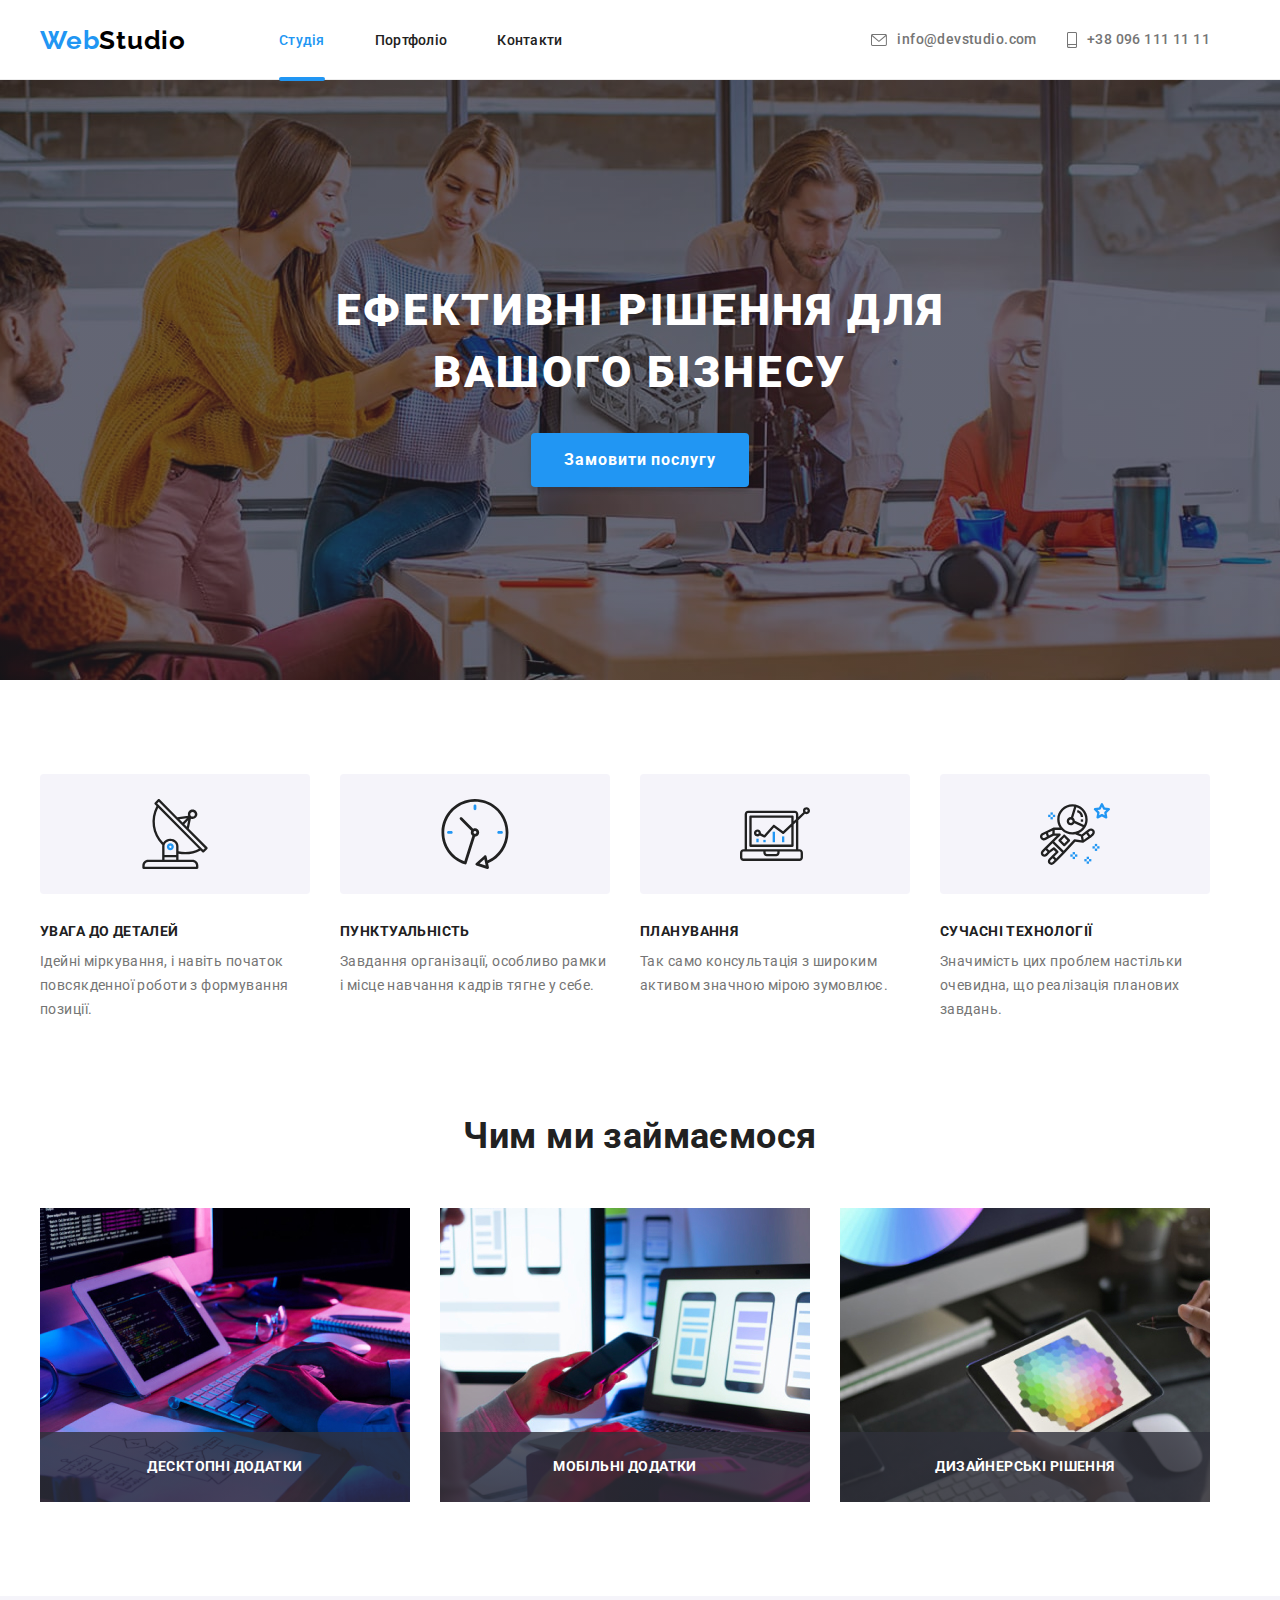
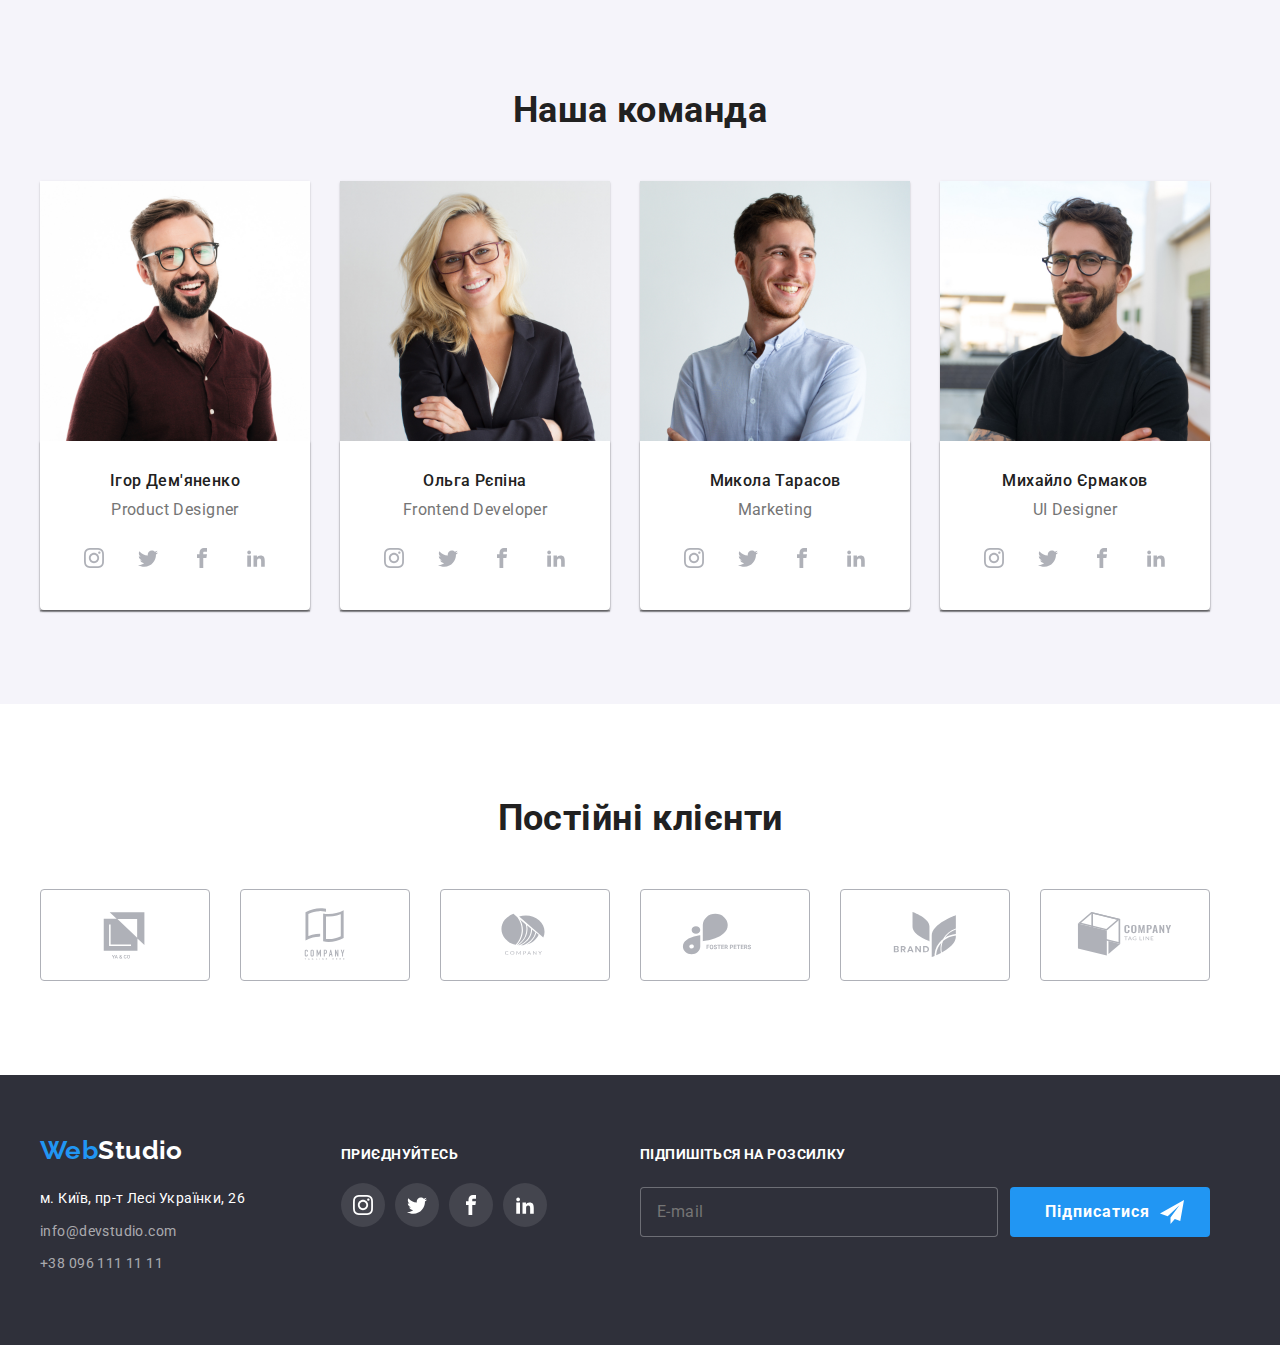
==== commit d036788a: "before checking" ====
--- a/index.html
+++ b/index.html
@@ -64,7 +64,7 @@
                 </ul>
             </div>
         </section>
-  <!-------------------------- Чим ми займаємось------------------->
+      <!-------------------------- Чим ми займаємось------------------->
         <section class="section do">
             <div class="container">
                 <h2 class="section-names">Чим ми займаємося</h2>
@@ -238,54 +238,54 @@
 
        <!---------------------------------------Футер----------------------->
        <footer class="footer-page">
-        <div class="container-footer">
-            <div class="first-footer-blok" >
-                <a class="footer-logo" href="./index.html"><span class="accent">Web</span>Studio</a>
-                <address class="footer-style">
-                    <ul class="footer-list">
-                        <li class="footer-item"><a class="footer-address" href="https://goo.gl/maps/uBSmtqLPdZ89o5kn9"
-                             target="_blank"
-                            rel="noopener noreferrer" >м. Київ, пр-т Лесі Українки, 26</a ></li>
-                        <li class="footer-item"><a class="footer-contact" href="mailto:info@devstudio.com">info@devstudio.com</a></li>
-                        <li class="footer-item"><a class="footer-contact" href="tel:+380961111111">+38 096 111 11 11</a></li>
+            <div class="container-footer">
+                <div class="first-footer-blok" >
+                    <a class="footer-logo" href="./index.html"><span class="accent">Web</span>Studio</a>
+                    <address class="footer-style">
+                        <ul class="footer-list">
+                            <li class="footer-item"><a class="footer-address" href="https://goo.gl/maps/uBSmtqLPdZ89o5kn9"
+                                target="_blank"
+                                rel="noopener noreferrer" >м. Київ, пр-т Лесі Українки, 26</a ></li>
+                            <li class="footer-item"><a class="footer-contact" href="mailto:info@devstudio.com">info@devstudio.com</a></li>
+                            <li class="footer-item"><a class="footer-contact" href="tel:+380961111111">+38 096 111 11 11</a></li>
+                        </ul>
+                    </address>
+                </div>
+                <div class="footer-sec-blok">
+                    <h3 class="footer-sec-blok-title">Приєднуйтесь</h3>
+                    <ul class="footer-sec-blok-list">
+                        <li class="sec-bloc-item"> <a class="footer-bloc-link" href=""> 
+                            <svg class="icon" > 
+                                <use href="./images/symbol-defs.svg#icon-instagram" ></use>
+                            </svg></a></li>
+                        <li class="sec-bloc-item"> <a  class="footer-bloc-link"href=""> 
+                            <svg  class="icon" > 
+                                <use href="./images/symbol-defs.svg#icon-twitter"></use>
+                            </svg></a></li>
+                        <li class="sec-bloc-item"> <a  class="footer-bloc-link"href=""> 
+                            <svg  class="icon"> 
+                                <use href="./images/symbol-defs.svg#icon-facebook"></use>
+                            </svg></a></li>
+                        <li class="sec-bloc-item"> <a  class="footer-bloc-link" href=""> 
+                            <svg class="icon"> 
+                                <use href="./images/symbol-defs.svg#icon-linkedin2"></use>
+                            </svg></a></li>
                     </ul>
-                </address>
-            </div>
-            <div class="footer-sec-blok">
-                <h3 class="footer-sec-blok-title">Приєднуйтесь</h3>
-                <ul class="footer-sec-blok-list">
-                    <li class="sec-bloc-item"> <a class="footer-bloc-link" href=""> 
-                        <svg class="icon" > 
-                            <use href="./images/symbol-defs.svg#icon-instagram" ></use>
-                        </svg></a></li>
-                    <li class="sec-bloc-item"> <a  class="footer-bloc-link"href=""> 
-                        <svg  class="icon" > 
-                            <use href="./images/symbol-defs.svg#icon-twitter"></use>
-                        </svg></a></li>
-                    <li class="sec-bloc-item"> <a  class="footer-bloc-link"href=""> 
-                        <svg  class="icon"> 
-                            <use href="./images/symbol-defs.svg#icon-facebook"></use>
-                        </svg></a></li>
-                    <li class="sec-bloc-item"> <a  class="footer-bloc-link" href=""> 
-                        <svg class="icon"> 
-                            <use href="./images/symbol-defs.svg#icon-linkedin2"></use>
-                        </svg></a></li>
-                </ul>
-            </div>
+                </div>
         
         
-        <form class="sec-modal-form" action="">
-            <h3 class="sec-modal-lable" > Підпишіться на розсилку</h3>
-            <div class="activ">
-                <input type="sec-modal-text" name="name" placeholder="E-mail" id="" />
-                <button class="modal-bt"  type="submit"> Підписатися </button>
-                <svg  class="footer-form-icon"  width="24" height="24"> 
-                    <use href="./images/symbol-defs.svg#icon-icon-send-1"></use>
-                </svg>
-            </div>
-        </form>
-    </div>  
-    </footer>
+                <form class="sec-modal-form" action="">
+                    <p class="sec-modal-lable" > Підпишіться на розсилку</p>
+                    <div class="activ">
+                        <input type="sec-modal-text" name="name" placeholder="E-mail" />
+                        <button class="modal-bt signup"  type="submit">  <span class="modal-bt-text"> Підписатися</span> </button>
+                        <svg  class="footer-form-icon"  width="24" height="24"> 
+                            <use href="./images/symbol-defs.svg#icon-icon-send-1"></use>
+                        </svg>
+                    </div>
+                </form>
+            </div>  
+        </footer>
 
 
         <div class="backdrop is-hidden " data-modal>
@@ -295,9 +295,54 @@
                          <use href="./images/symbol-defs.svg#icon-close-black-18dp-2-1"></use>
                     </svg> 
                 </button>
+                   
+                <form class="modal-form" action="">
+                    <p class="modal-text">Залиште свої дані, ми вам передзвонимо</p>
+                        
+                    <div class="date">
+                        <div class="form-item">
+                            <label class="label-text" for="name"> Імʼя</label>
+                            <input class="connection-field"  type="text" name="name" id="name" />
+                            <svg  class="form-icon" width="18" height="18"> 
+                                 <use href="./images/symbol-defs.svg#icon-person-black-18dp-1" ></use>
+                             </svg>
+                        </div>  
+                                
+                        <div class="form-item">
+                            <label class="label-text" for="tel" > Телефон</label>
+                            <input class="connection-field " type="tel" name="tel" id="tel"/>
+                            <svg  class="form-icon" width="18" height="18"> 
+                                <use href="./images/symbol-defs.svg#icon-phone-black-18dp-1" ></use>
+                            </svg>
+                        </div>
+                        
+                        <div class="form-item">
+                            <label class="label-text" for="mail" >Пошта</label>
+                            <svg   class="form-icon" width="18" height="18"> 
+                                <use href="./images/symbol-defs.svg#icon-email-black-18dp-1" ></use>
+                                </svg>
+                            <input class="connection-field" type="email" name="mail" id="mail" />
+                        </div>
+                           
+                        <div class="modal-comment">
+                            <label class="label-text" for="modal-comment" > Коментар</label>
+                            <textarea class="commet" id="modal-comment" name="comment" placeholder ="Введіть текст"  rows="5"></textarea>
+                            
+                        </div>
+                    </div>    
+                    <div class="action">
+                            <input class="modal-agree" type="checkbox"  name="agree" value="" id="agree" />
+                            <span class="icon-agree"></span>
+                            <label class="action-agree" for="agree"> Погоджуюся з розсилкою та приймаю  <a class="modal-link" href=" Умови договору">Умови договору</a> </label>
+                    </div>  
+                           
+                    <button class="modal-bt" type="submit">  Відправити</button>
+                        
+                    
+                </form>
+                
             </div>
         </div>
-
 
         <script src="./js/modal.js"></script>
     </body>
@@ -312,54 +357,15 @@
 
 
 
-    <form class="modal-form" action="">
-        <p class="modal-text">Залиште свої дані, ми вам передзвонимо</p>
-        <div class="date">
-            <div class="form-item">
-                <label  for="name"> Імʼя</label>
-                <input class="connection-field"  type="text" name="name" id="name" />
-                <svg  class="form-icon" width="18" height="18"> 
-                    <use href="./images/symbol-defs.svg#icon-person-black-18dp-1" ></use>
-                </svg>
-            </div>  
                 
             
-            <div class="form-item">
-                <label for="tel" > Телефон</label>
-                <input class="connection-field " type="tel" name="tel" id="tel"/>
-                <svg  class="form-icon" width="18" height="18"> 
-                    <use href="./images/symbol-defs.svg#icon-phone-black-18dp-1" ></use>
-                </svg>
-            </div>
+ 
+            
         
-            <div class="form-item">
-                <label for="mail" >Пошта</label>
-                <svg   class="form-icon" width="18" height="18"> 
-                    <use href="./images/symbol-defs.svg#icon-email-black-18dp-1" ></use>
-                </svg>
-                <input class="connection-field" type="email" name="mail" id="mail" />
-                
-            </div>
-            <div class="modal-comment">
-                <label for="modal-comment" > Коментар</label>
-                <textarea class="commet" id="modal-comment" name="comment" placeholder="Введіть текст"  rows="10"></textarea>
-             </div>
-        </div>
-        
-
-
-        <div class="action">
-            <input class="modal-agree" type="checkbox"  name="agree" value="" id="agree" />
-            <label for="agree"> Погоджуюся з розсилкою та приймаю  <a class="modal-link" href=" Умови договору">Умови договору</a> </label>
-        </div>  
-           
-            <button class="modal-bt" type="submit">  Відправити</button>
-        
-    
-    </form>
-
-
-
-
-
-
+
+
+
+
+
+
+
--- a/css/styles.css
+++ b/css/styles.css
@@ -912,14 +912,14 @@
 }
 
 .backdrop.is-hidden .modal{
-    transform: translate(-50%, -50%) scale(1);
+    transform: translate(-50%, -50%) scale(1.3);
 }
 
 .modal {
     position: absolute;
     top: 50%;
     left: 50%;
-    transform: translate(-50%, -50%) scale(0.7);
+    transform: translate(-50%, -50%) scale(1);
 
     width: 528px;
     height: 581px;
@@ -928,6 +928,8 @@
     border-radius: 4px;
   
     transition: transform 250ms cubic-bezier(0.4, 0, 0.2, 1);
+    display: flex;
+
 }
 
 .but-close:hover .close,
@@ -971,7 +973,8 @@
 
 }
 
-.modal-form{
+.modal-form{ 
+    
     display: flex;
     align-items: center;
     flex-direction: column;
@@ -1063,7 +1066,11 @@
     position: absolute;
     fill: #fff;
     top: 13px;
-    left: 530px;
+    left: 520px;
+    
+ }
+
+ .signup{
     
  }
 
@@ -1079,18 +1086,17 @@
     outline: none;
 
 }
-
+.form-item input:active,
 .form-item input:hover,
 .form-item input:focus{
     border: 1px solid #2196F3;
-    fill: var(--accent-color);
-}
-
-
+   
+}
+
+.form-item:active  .form-icon,
 .form-item:hover  .form-icon,
-.form-item:focus  .form-icon{
-    fill: var(--accent-color);
-   
+.form-item:focus-within .form-icon{
+    fill: var(--accent-color);  
 }
 
 
@@ -1118,8 +1124,46 @@
    
 }
 
+.action{
+    display: flex;
+    align-items: center;
+    margin-bottom: 30px;
+}
+
+
+.icon-agree{
+    display:inline-block;
+    width: 16px;
+    height: 15px;
+    border: 2px solid #212121;
+    border-radius: 2px;
+    margin-right: 8px;
+}
+
+.action-agree{
+    display: block;
+    font-weight: 400;
+    font-size: 14px;
+    line-height: 1.71;
+    letter-spacing: 0.03em;
+    color:var(--primery-text-color);
+}
+
 .modal-agree{
+    appearance: none;
     margin-right: 8px;
+
+    position:absolute;
+}
+
+.modal-agree:checked +.icon-agree{
+background-color: var(--accent-color);
+background-image: url(../images/iconcheck.svg);
+
+background-repeat: no-repeat;
+background-position: center ;
+border: none;
+
 }
 
 .modal-link{
@@ -1132,6 +1176,7 @@
 }
 
 .commet{
+    
     padding: 12px 16px;
     width: 100%;
     resize: none;
@@ -1147,55 +1192,50 @@
 
 }
 
+.label-text{
+    font-size: 12px;
+    line-height: 1.16;
+    letter-spacing: 0.01em;
+
+}
+
 .commet:hover,
 .commet:focus{
     border: 1px solid #2196F3;
 }
 
-.action{
-    display: flex;
-    align-items: center;
-    margin-right: 7px;
-    margin-bottom: 30px;
-}
-
-
-
-.placeholder{
+
+
+
+textarea::placeholder{
     font-weight: 400;
     font-size: 12px;
     line-height: 1.16;
     letter-spacing: 0.01em;
-
     color: rgba(117, 117, 117, 0.5);
 
 }
 
-/* .sec-modal-text .placeholder{
-    
-    font-weight: 400;
+
+.modal-bt{
+    padding: 0;
+    width: 200px;
+    height: 50px;
+    background: #2196F3;
+
+    border-radius: 4px;
+    font-weight: 700;
     font-size: 16px;
-    line-height: 1.25;
-
-    letter-spacing: 0.03em;
-
-    color: rgba(255, 255, 255, 0.6);
-} */
-
-.modal-bt{
-width: 200px;
-height: 50px;
-background: #2196F3;
-
-border-radius: 4px;
-font-weight: 700;
-font-size: 16px;
-line-height: 1.87;
-letter-spacing: 0.06em;
-color: #fff;
-border-style: none;
-cursor: pointer;
-transition: background-color, box-shadow   250ms cubic-bezier(0.4, 0, 0.2, 1);
+    line-height: 1.87;
+    letter-spacing: 0.06em;
+    color: #fff;
+    border-style: none;
+    cursor: pointer;
+    transition: background-color, box-shadow   250ms cubic-bezier(0.4, 0, 0.2, 1);
+}
+
+.modal-bt-text{
+   margin-right: 25px;
 }
 
 .modal-bt:hover,
